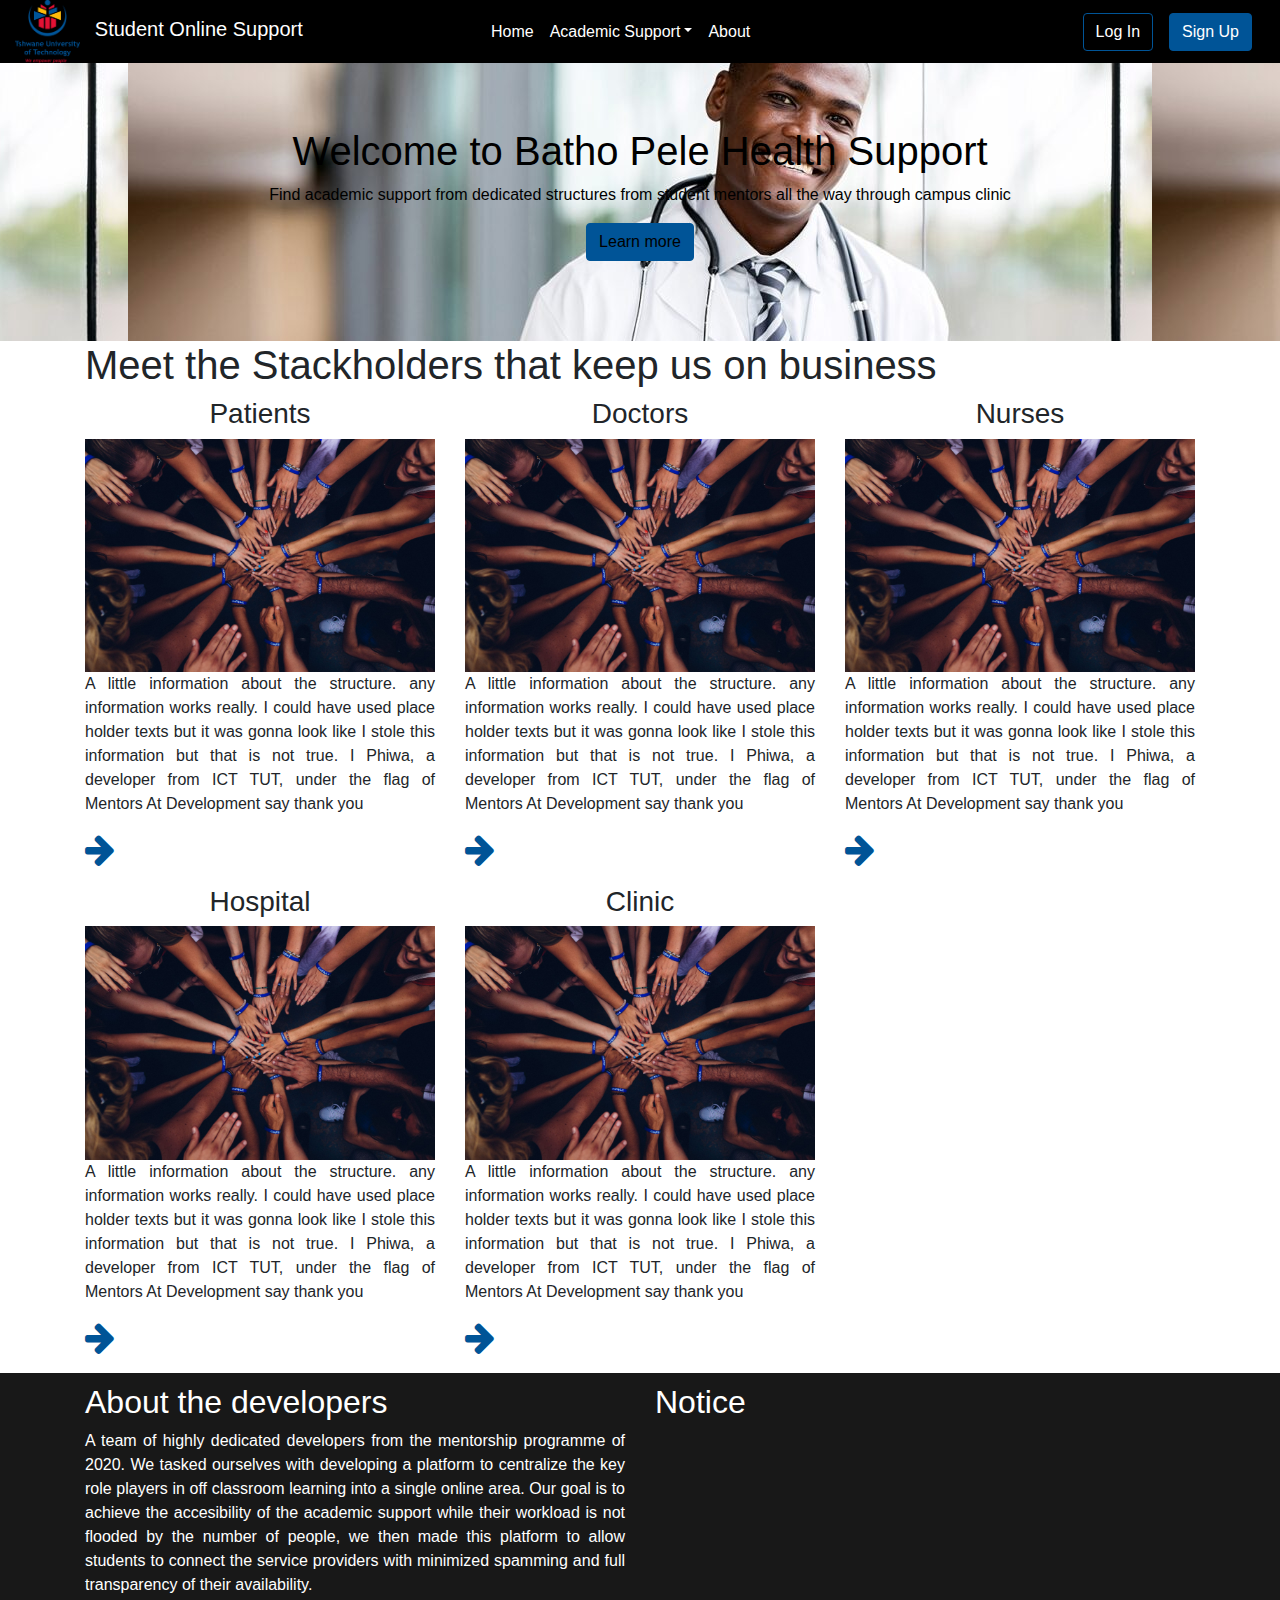
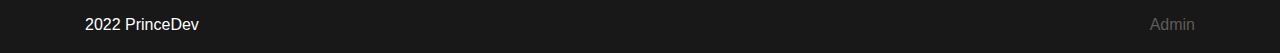
==== index.html @ 26e561c2 "Home page done" ====
<!DOCTYPE html>
<html>

<head>
    <meta charset="utf-8">
    <meta name="viewport" content="width=device-width, initial-scale=1.0, shrink-to-fit=no">
    <title>mad</title>
    <link rel="stylesheet" href="assets/bootstrap/css/bootstrap.min.css">
    <link rel="stylesheet" href="assets/fonts/fontawesome-all.min.css">
    <link rel="stylesheet" href="assets/fonts/font-awesome.min.css">
    <link rel="stylesheet" href="assets/fonts/fontawesome5-overrides.min.css">
    <link rel="stylesheet" href="assets/css/explorehome.css">
    <link rel="stylesheet" href="assets/css/footer.css">
    <link rel="stylesheet" href="https://cdnjs.cloudflare.com/ajax/libs/animate.css/3.5.2/animate.min.css">
    <link rel="stylesheet" href="assets/css/navstyle.css">
    <link rel="stylesheet" href="assets/css/promostyle.css">
</head>

<body>
    <div class="container-fluid">
        <nav class="navbar navbar-light navbar-expand-md fixed-top bg-white" id="navigation" style="background-color: rgba(255,255,255,0);padding: 0px;padding-right: 5px;">
            <div class="container-fluid">
                <div>    
                    <img class="img-fluid" src="assets/img/1200px-Tshwane_University_of_Technology_logo.svg.png">
                    <a class="navbar-brand" href="#" style="color: rgb(255,255,255);">Student Online Support</a>
                </div>
                <button data-toggle="collapse" class="navbar-toggler" data-target="#navcol-1" style="background-color: #ffffff;margin-right: 17px;"><span class="sr-only">Toggle navigation</span><span class="navbar-toggler-icon" style="color: rgba(255,255,255,0.5);background-color: #ffffff;"></span></button>
                <div class="collapse navbar-collapse text-justify" id="navcol-1" style="padding: 0px;padding-right: 0px;padding-left: 6px;">
                    <ul class="nav navbar-nav mx-auto" id="nav-links">
                        <li class="nav-item" role="presentation"><a class="nav-link active" href="#" style="color: rgb(255,255,255);">Home</a></li>
                        <li class="nav-item dropdown"><a class="dropdown-toggle nav-link" data-toggle="dropdown" aria-expanded="false" href="#" style="color: #ffffff;">Academic Support</a>
                            <div class="dropdown-menu" role="menu">
                                <h6 class="dropdown-header" role="presentation">Structures</h6><a class="dropdown-item" role="presentation" href="#">Mentors</a><a class="dropdown-item" role="presentation" href="#">Tutors</a><a class="dropdown-item" role="presentation" href="#">Lectures</a><a class="dropdown-item"
                                    role="presentation" href="#">SDS</a><a class="dropdown-item" role="presentation" href="#">Clinic</a></div>
                        </li>
                        <li class="nav-item" role="presentation"><a class="nav-link active" href="#" style="color: rgb(255,255,255);">About</a></li>
                    </ul>
                    <ul class="nav navbar-nav ml-auto">
                        <li class="nav-item" role="presentation"><a class="nav-link active" href="#"><button class="btn btn-outline-primary" data-toggle="modal" data-target="#signup" type="button">Log In</button></a></li>
                        <li class="nav-item" role="presentation"><a class="nav-link active" href="#"><button class="btn btn-primary" data-toggle="modal" data-target="#signin" type="button">Sign Up</button></a></li>
                    </ul>
                </div>
            </div>
        </nav>
    <div class="modal fade" role="dialog" tabindex="-1" id="signup">
        <div class="modal-dialog modal-sm modal-dialog-centered" role="document">
            <div class="modal-content">
                <div class="modal-header">
                    <h4 class="modal-title">Sign In</h4><button type="button" class="close" data-dismiss="modal" aria-label="Close"><span aria-hidden="true">×</span></button></div>
                <div class="modal-body">
                    <form>
                        <div class="form-group">
                            <div class="input-group">
                                <div class="input-group-prepend"><span class="text-primary input-group-text"><i class="fa fa-envelope-o"></i></span></div><input class="form-control" type="email" required="" placeholder="Student Email">
                                <div class="input-group-append"></div>
                            </div>
                        </div>
                        <div class="form-group">
                            <div class="input-group">
                                <div class="input-group-prepend"><span class="text-primary input-group-text"><i class="fa fa-lock"></i></span></div><input class="form-control" type="password" required="" placeholder="Password">
                                <div class="input-group-append"></div>
                            </div>
                        </div>
                        <div class="form-group"><button class="btn btn-primary btn-lg text-white" style="width: 100%;" type="button">Log in</button></div>
                    </form>
                    <hr style="background-color: #bababa;">
                    <p class="text-center">Or&nbsp;<a class="text-decoration-none" href="#">Forgot password</a></p>
                    <p class="text-center">Don't have an account? &nbsp;<a class="text-decoration-none" data-dismiss="modal" data-toggle="modal" data-target="#signin" href="#">Sign Up</a></p>
                </div>
            </div>
        </div>
        </div>
        <div class="modal fade" role="dialog" tabindex="-1" id="signin">
            <div class="modal-dialog modal-sm modal-dialog-centered" role="document">
                <div class="modal-content">
                    <div class="modal-header">
                        <h4 class="modal-title">Sign Up Now</h4><button type="button" class="close" data-dismiss="modal" aria-label="Close"><span aria-hidden="true">×</span></button></div>
                    <div class="modal-body">
                        <form class="mt-4">
                            <div class="form-group">
                                <div class="input-group">
                                    <div class="input-group-prepend"><span class="text-primary input-group-text"><i class="fa fa-user-o"></i></span></div><input class="form-control" type="text" id="user-name" required="" placeholder="Full Name">
                                    <div class="input-group-append"></div>
                                </div>
                            </div>
                            <div class="form-group">
                                <div class="input-group">
                                    <div class="input-group-prepend"><span class="text-primary input-group-text"><i class="fa fa-user-o"></i></span></div><input class="form-control" type="text" required="" placeholder="Student Number">
                                    <div class="input-group-append"></div>
                                </div>
                            </div>
                            <div class="form-group">
                                <div class="input-group">
                                    <div class="input-group-prepend"><span class="text-primary input-group-text"><i class="far fa-envelope"></i></span></div><input class="form-control" type="email" required="" placeholder="Student Email">
                                    <div class="input-group-append"></div>
                                </div>
                            </div>
                            <div class="form-group">
                                <div class="input-group">
                                    <div class="input-group-prepend"><span class="text-primary input-group-text"><i class="fa fa-lock"></i></span></div><input class="form-control" type="email" required="" placeholder="Email">
                                    <div class="input-group-append"></div>
                                </div>
                            </div>
                            <div class="form-group">
                                <div class="input-group">
                                    <div class="input-group-prepend"><span class="text-primary input-group-text"><i class="fa fa-lock"></i></span></div><input class="form-control" type="password" required="" placeholder="Password">
                                    <div class="input-group-append"></div>
                                </div>
                            </div>
                            <div class="form-group">
                                <div class="form-check"><input class="form-check-input" type="checkbox" id="formCheck-1" required="" checked=""><label class="form-check-label" for="formCheck-1">I agree all the terms and conditions.</label></div>
                            </div>
                            <div class="form-group"><button class="btn btn-primary btn-lg text-white" style="width: 100%;" type="button">Sign Up</button></div>
                        </form>
                        <hr style="background-color: #bababa;">
                        <p class="text-center">Already have an Account?&nbsp;<a class="text-decoration-none" data-dismiss="modal" data-toggle="modal" data-target="#signup" href="#">Log In</a></p>
                    </div>
                </div>
            </div>
        </div>
    </div>
    <div id="promodiv" class="promodiv">
        <div class="jumbotron" id="promo" style="margin-bottom: 0px;">
            <h1 class="bounce animated" id="promoHeading">Welcome to Batho Pele Health Support</h1>
            <p class="rubberBand animated">Find academic support from dedicated structures from student mentors all the way through campus clinic</p>
            <p><a class="btn btn-primary" role="button">Learn more</a></p>
        </div>
    </div>
    <div id="explore">
        <div class="container">
            <h1>Meet the Stackholders that keep us on business</h1>
            <div class="row">
                <div class="col-lg-4">
                    <h3>Patients</h3><img class="img-fluid" src="assets/img/suppurt.jpg">
                    <p>A little information about the structure. any information works really. I could have used place holder texts but it was gonna look like I stole this information but that is not true. I Phiwa, a developer from ICT TUT, under the flag
                        of Mentors At Development say thank you</p>
                    <p><a href="#"><i class="fa fa-arrow-right" id="icon"></i></a></p>
                </div>
                <div class="col-lg-4">
                    <h3>Doctors</h3><img class="img-fluid" src="assets/img/suppurt.jpg">
                    <p>A little information about the structure. any information works really. I could have used place holder texts but it was gonna look like I stole this information but that is not true. I Phiwa, a developer from ICT TUT, under the flag
                        of Mentors At Development say thank you</p>
                    <p><a href="#"><i class="fa fa-arrow-right" id="icon"></i></a></p>
                </div>
                <div class="col-lg-4">
                    <h3>Nurses</h3><img class="img-fluid" src="assets/img/suppurt.jpg">
                    <p>A little information about the structure. any information works really. I could have used place holder texts but it was gonna look like I stole this information but that is not true. I Phiwa, a developer from ICT TUT, under the flag
                        of Mentors At Development say thank you</p>
                    <p><a href="#"><i class="fa fa-arrow-right" id="icon"></i></a></p>
                </div>
                <div class="col-lg-4">
                    <h3>Hospital</h3><img class="img-fluid" src="assets/img/suppurt.jpg">
                    <p>A little information about the structure. any information works really. I could have used place holder texts but it was gonna look like I stole this information but that is not true. I Phiwa, a developer from ICT TUT, under the flag
                        of Mentors At Development say thank you</p>
                    <p><a href="#"><i class="fa fa-arrow-right" id="icon"></i></a></p>
                </div>
                <div class="col-lg-4">
                    <h3>Clinic</h3><img class="img-fluid" src="assets/img/suppurt.jpg">
                    <p>A little information about the structure. any information works really. I could have used place holder texts but it was gonna look like I stole this information but that is not true. I Phiwa, a developer from ICT TUT, under the flag
                        of Mentors At Development say thank you</p>
                    <p><a href="#"><i class="fa fa-arrow-right" id="icon"></i></a></p>
                </div>
            </div>
        </div>
    </div>
    <footer>
        <div id="footer-div">
            <div class="container" id="footercont">
                <div class="row">
                    <div class="col-lg-6">
                        <h2>About the developers</h2>
                        <p>A team of highly dedicated developers from the mentorship programme of 2020. We tasked ourselves with developing a platform to centralize the key role players in off classroom learning into a single online area. Our goal is to
                            achieve the accesibility of the academic support while their workload is not flooded by the number of people, we then made this platform to allow students to connect the service providers with minimized spamming and full transparency
                            of their availability.</p>
                    </div>
                    <div class="col-lg-6">
                        <h2>Notice</h2>
                    </div>
                </div>
                <div>
                    <div class="row">
                        <div class="col-lg-6">
                            <p>2022 PrinceDev<br></p>
                        </div>
                        <div class="col-lg-6" id="adm"><a href="#" style="color: rgb(113,113,113);"></a><a class="active" href="#" style="color: rgb(92,92,92);">Admin</a></div>
                    </div>
                </div>
            </div>
        </div>
    </footer>
    <script src="assets/js/jquery.min.js"></script>
    <script src="assets/bootstrap/js/bootstrap.min.js"></script>
</body>

</html>
---- assets/fonts/fontawesome5-overrides.min.css ----
.fab.fa-bitcoin:before{content:"\f379"}.far.fa-calendar:before,.fas.fa-calendar:before{content:"\f133"}.far.fa-clipboard:before,.fas.fa-clipboard:before{content:"\f328"}.fab.fa-facebook-f:before{content:"\f39e"}.fab.fa-google-plus:before{content:"\f2b3"}.fas.fa-hotel:before{content:"\f594"}.fab.fa-linkedin:before{content:"\f08c"}.fas.fa-reply:before{content:"\f3e5"}.fas.fa-thermometer:before{content:"\f491"}.fab.fa-vimeo:before{content:"\f40a"}.far.fa-window-close:before,.fas.fa-window-close:before{content:"\f410"}.fab.fa-youtube-square:before{content:"\f431"}
---- assets/css/explorehome.css ----
#icon {
  font-size: 35px;
}

#explore p {
  text-align: justify;
}

#explore a {
  color: rgb(0,84,151);
  transition: transform .2s;
}

#explore a:hover {
  color: #e41134;
  transition: .2s ease;
}

#explore h3 {
  text-align: center;
}
---- assets/css/footer.css ----
#footer-div {
  background-color: #181818;
  color: #fff;
  text-align: justify;
}

#footer-div h2 {
  margin-top: 10px;
}

#adm {
  text-align: end;
  text-decoration: none;
  color: grey;
}
---- assets/css/navstyle.css ----
.btn-primary:hover {
  color: #000000;
  background-color: #e41134;
  border-color: #e41134;
}

[type=button]:not(:disabled), [type=reset]:not(:disabled), [type=submit]:not(:disabled), button:not(:disabled) {
  cursor: pointer;
}

.btn-primary {
  color: #fff;
  background-color: #005497;
  border-color: #005497;
}

.bg-white {
  background-color: #000000!important;
}

.btn-outline-primary {
  color: #ffffff;
  border-color: #005497;
}

.btn-outline-primary:hover {
  color: #fff;
  background-color: #e41134;
  border-color: #e41134;
}

#navigation img {
  max-height: 63px;
  padding-right: 10px;
}

.dropdown-header {
  font-size: x-large;
  color: #000;
}

.navbar-expand-md .navbar-nav .dropdown-menu {
  border: 0px;
  background-color: #ffffff;
}

.dropdown-item:hover {
  background-color: rgba(0,0,0,0.17);
  transition-delay: 2s;
  transition: slow;
  border-radius: 0px;
}

@media (min-width: 992px) {
  #nav-links {
    padding-left: 150px;
  }
}

#nav-links {
  padding-left: 0px;
}

.navbar-light .navbar-nav .nav-link {
}

@media (min-width: 576px) {
  .navbar-expand-md .navbar-nav .dropdown-menu {
    text-align: left;
  }
}

.navbar-expand-md .navbar-nav .dropdown-menu {
  text-align: center;
}

.navbar-light .navbar-nav .active > .nav-link, .navbar-light .navbar-nav .nav-link.active, .navbar-light .navbar-nav .nav-link.show, .navbar-light .navbar-nav .show > .nav-link {
  color: #ffffff;
}

.navbar-light .navbar-brand {
  color: #ffffff;
}

.navbar-light .navbar-nav .active > .nav-link, .navbar-light .navbar-nav .nav-link.active, .navbar-light .navbar-nav .nav-link.show, .navbar-light .navbar-nav .show > .nav-link {
  color: #ffffff;
}

.btn.focus, .btn:focus {
  outline: 0;
  box-shadow: 0 0 0 .2rem rgba(0,84,151,0.57);
}

.fa.fa-envelope-o {
  color: #000000;
}

.navbar-light .navbar-toggler {
  margin-bottom: 5px;
}

#navigation {
  padding-right: 5px;
  padding-bottom: 53px;
}
---- assets/css/promostyle.css ----
@media (min-width: 320px) {
  #promodiv {
    margin-top: 108px;
  }
}

@media (min-width: 300px) {
  #promodiv {
    margin-top: 62px;
  }
}

@media (min-width: 420px) {
  #promodiv {
    margin-top: 63px;
  }
}

@media (min-width: 576px) {
  #promodiv {
    margin-top: 63px;
  }
}

#promo {
  margin-top: 63px;
}

@media (min-width: 300px) {
  #promoHeading {
    margin-top: 114px;
  }
}

@media (min-width: 900px) {
  #promoHeading {
    margin-top: 0px;
  }
}

#promo {
  background-image: url(../../assets/img/landing_bg.jpg);
  background-position: center;
  border-radius: 0px;
  color: #000;
  text-align: center;
}
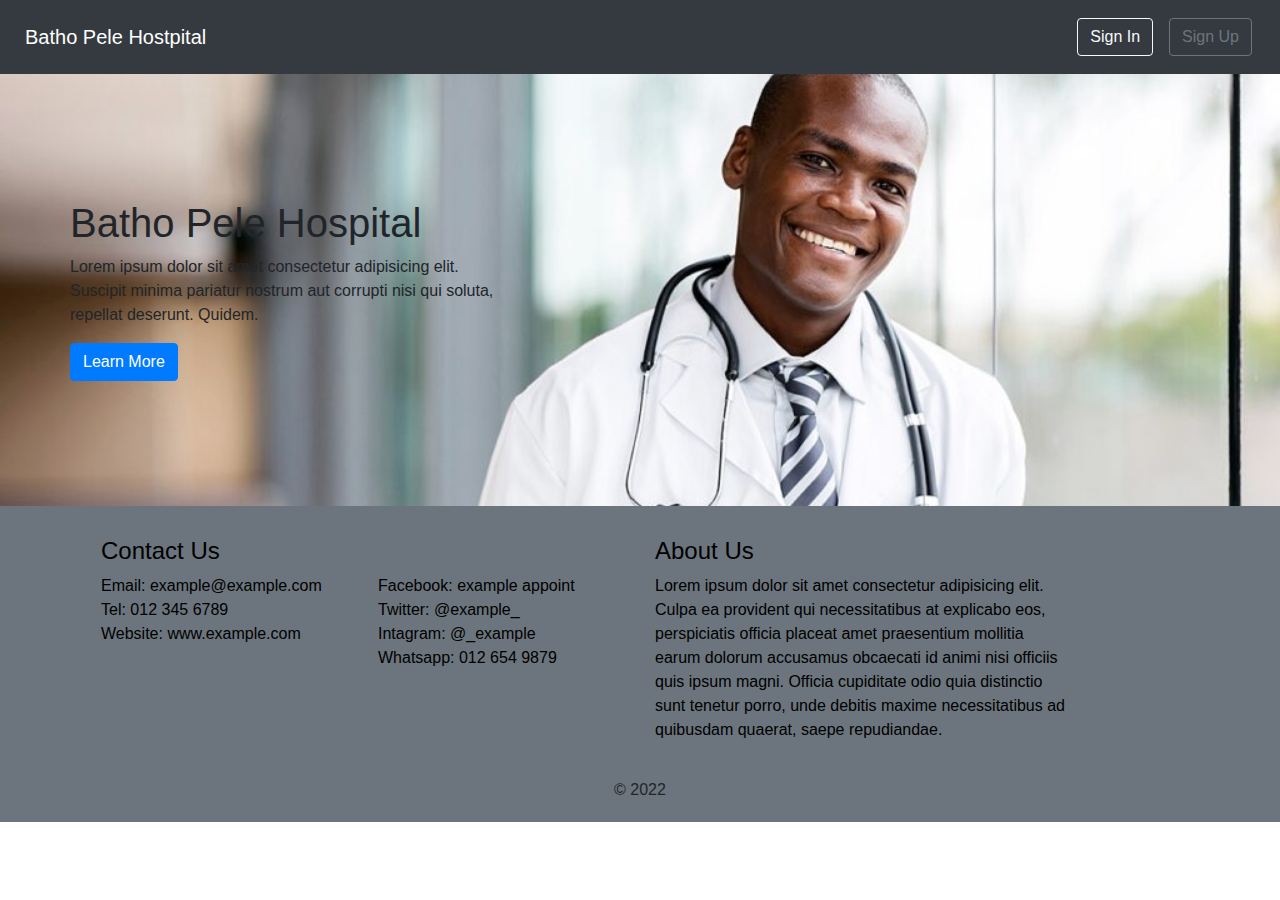
==== commit fb89c23f: "Update, add Home page" ====
--- a/index.html
+++ b/index.html
@@ -1,32 +1,69 @@
+<!-- <?php
+
+    $email = $pass = "";
+
+    isset($_POST['signin']) ? login() : (isset($_POST['signup']) ? print('sign up') : null);
+
+    
+    function login(){
+
+        include './scripts/db.php';
+
+        $email = $_POST['email'];
+        $pass = $_POST['pass'];
+
+        // encripted 
+        $p = md5($pass);
+
+        $db = mysqli_connect('localhost', 'root', '', 'bookings');
+
+        $sql = "SELECT FROM users WHERE email_address='$email' AND pass='$p'";
+
+        $r = mysqli_query($db, $sql);
+
+        if($data = mysqli_fetch_assoc($r)){
+            setcookie('uid', $data['uid']);
+
+            header("Location: ./home.php");
+        }
+        else{
+
+        }
+
+
+    }
+   
+    function reg(){
+
+    }
+
+?> -->
+
 <!DOCTYPE html>
-<html>
-
-<head>
-    <meta charset="utf-8">
-    <meta name="viewport" content="width=device-width, initial-scale=1.0, shrink-to-fit=no">
-    <title>mad</title>
-    <link rel="stylesheet" href="assets/bootstrap/css/bootstrap.min.css">
-    <link rel="stylesheet" href="assets/fonts/fontawesome-all.min.css">
-    <link rel="stylesheet" href="assets/fonts/font-awesome.min.css">
-    <link rel="stylesheet" href="assets/fonts/fontawesome5-overrides.min.css">
-    <link rel="stylesheet" href="assets/css/explorehome.css">
-    <link rel="stylesheet" href="assets/css/footer.css">
-    <link rel="stylesheet" href="https://cdnjs.cloudflare.com/ajax/libs/animate.css/3.5.2/animate.min.css">
-    <link rel="stylesheet" href="assets/css/navstyle.css">
-    <link rel="stylesheet" href="assets/css/promostyle.css">
-</head>
-
-<body>
-    <div class="container-fluid">
-        <nav class="navbar navbar-light navbar-expand-md fixed-top bg-white" id="navigation" style="background-color: rgba(255,255,255,0);padding: 0px;padding-right: 5px;">
+<html lang="en">
+
+    <head>
+            
+        <meta charset="utf-8">
+        <meta name="viewport" content="width=device-width, initial-scale=1.0, shrink-to-fit=no">
+        <title>Booking System</title>
+        <link rel="stylesheet" href="assets/bootstrap/css/bootstrap.min.css">
+        <link rel="stylesheet" href="assets/fonts/fontawesome-all.min.css">
+        <link rel="stylesheet" href="assets/fonts/font-awesome.min.css">
+        <link rel="stylesheet" href="assets/fonts/fontawesome5-overrides.min.css">
+        <link rel="stylesheet" href="https://cdnjs.cloudflare.com/ajax/libs/animate.css/3.5.2/animate.min.css">
+        <link rel="stylesheet" href="./assets/css/stylee.css">
+    </head>
+
+    <body>
+        <nav class="navbar navbar-dark navbar-expand-md top bg-dark" id="navigation" style="padding: 10px;padding-right: 5px;">
             <div class="container-fluid">
                 <div>    
-                    <img class="img-fluid" src="assets/img/1200px-Tshwane_University_of_Technology_logo.svg.png">
-                    <a class="navbar-brand" href="#" style="color: rgb(255,255,255);">Student Online Support</a>
-                </div>
-                <button data-toggle="collapse" class="navbar-toggler" data-target="#navcol-1" style="background-color: #ffffff;margin-right: 17px;"><span class="sr-only">Toggle navigation</span><span class="navbar-toggler-icon" style="color: rgba(255,255,255,0.5);background-color: #ffffff;"></span></button>
+                    <a class="navbar-brand" href="#">Batho Pele Hostpital</a>
+                </div>
+                <button data-toggle="collapse" class="navbar-toggler" data-target="#navcol-1"><span class="sr-only">Toggle navigation</span><span class="navbar-toggler-icon" ></span></button>
                 <div class="collapse navbar-collapse text-justify" id="navcol-1" style="padding: 0px;padding-right: 0px;padding-left: 6px;">
-                    <ul class="nav navbar-nav mx-auto" id="nav-links">
+                    <!-- <ul class="nav navbar-nav mx-auto" id="nav-links">
                         <li class="nav-item" role="presentation"><a class="nav-link active" href="#" style="color: rgb(255,255,255);">Home</a></li>
                         <li class="nav-item dropdown"><a class="dropdown-toggle nav-link" data-toggle="dropdown" aria-expanded="false" href="#" style="color: #ffffff;">Academic Support</a>
                             <div class="dropdown-menu" role="menu">
@@ -34,41 +71,42 @@
                                     role="presentation" href="#">SDS</a><a class="dropdown-item" role="presentation" href="#">Clinic</a></div>
                         </li>
                         <li class="nav-item" role="presentation"><a class="nav-link active" href="#" style="color: rgb(255,255,255);">About</a></li>
+                    </ul> -->
+                    <ul class="nav navbar-nav ml-auto">
+                        <li class="nav-item" role="presentation"><a class="nav-link active" ><button class="btn btn-outline-light" data-toggle="modal" data-target="#signup" type="button">Sign In</button></a></li>
+                        <li class="nav-item" role="presentation"><a class="nav-link active" ><button class="btn btn-outline-secondary" data-toggle="modal" data-target="#signin" type="button">Sign Up</button></a></li>
                     </ul>
-                    <ul class="nav navbar-nav ml-auto">
-                        <li class="nav-item" role="presentation"><a class="nav-link active" href="#"><button class="btn btn-outline-primary" data-toggle="modal" data-target="#signup" type="button">Log In</button></a></li>
-                        <li class="nav-item" role="presentation"><a class="nav-link active" href="#"><button class="btn btn-primary" data-toggle="modal" data-target="#signin" type="button">Sign Up</button></a></li>
-                    </ul>
                 </div>
             </div>
         </nav>
-    <div class="modal fade" role="dialog" tabindex="-1" id="signup">
-        <div class="modal-dialog modal-sm modal-dialog-centered" role="document">
-            <div class="modal-content">
-                <div class="modal-header">
-                    <h4 class="modal-title">Sign In</h4><button type="button" class="close" data-dismiss="modal" aria-label="Close"><span aria-hidden="true">×</span></button></div>
-                <div class="modal-body">
-                    <form>
-                        <div class="form-group">
-                            <div class="input-group">
-                                <div class="input-group-prepend"><span class="text-primary input-group-text"><i class="fa fa-envelope-o"></i></span></div><input class="form-control" type="email" required="" placeholder="Student Email">
-                                <div class="input-group-append"></div>
-                            </div>
-                        </div>
-                        <div class="form-group">
-                            <div class="input-group">
-                                <div class="input-group-prepend"><span class="text-primary input-group-text"><i class="fa fa-lock"></i></span></div><input class="form-control" type="password" required="" placeholder="Password">
-                                <div class="input-group-append"></div>
-                            </div>
-                        </div>
-                        <div class="form-group"><button class="btn btn-primary btn-lg text-white" style="width: 100%;" type="button">Log in</button></div>
-                    </form>
-                    <hr style="background-color: #bababa;">
-                    <p class="text-center">Or&nbsp;<a class="text-decoration-none" href="#">Forgot password</a></p>
-                    <p class="text-center">Don't have an account? &nbsp;<a class="text-decoration-none" data-dismiss="modal" data-toggle="modal" data-target="#signin" href="#">Sign Up</a></p>
-                </div>
-            </div>
-        </div>
+
+        <div class="modal fade" role="dialog" tabindex="-1" id="signup">
+            <div class="modal-dialog modal-sm modal-dialog-centered" role="document">
+                <div class="modal-content">
+                    <div class="modal-header">
+                        <h4 class="modal-title">Sign In</h4><button type="button" class="close" data-dismiss="modal" aria-label="Close"><span aria-hidden="true">×</span></button></div>
+                    <div class="modal-body">
+                        <form method="post" action="./home.html">
+                            <div class="form-group">
+                                <div class="input-group">
+                                    <div class="input-group-prepend"><span class="text-primary input-group-text"><i class="fa fa-envelope-o"></i></span></div><input class="form-control" type="email" name="email" value="" required="" placeholder="Email Address">
+                                    <div class="input-group-append"></div>
+                                </div>
+                            </div>
+                            <div class="form-group">
+                                <div class="input-group">
+                                    <div class="input-group-prepend"><span class="text-primary input-group-text"><i class="fa fa-lock"></i></span></div><input class="form-control" type="password" name="pass" value="" required="" placeholder="Password">
+                                    <div class="input-group-append"></div>
+                                </div>
+                            </div>
+                            <div class="form-group"><button class="btn btn-outline-primary btn-lg " style="width: 100%;" name="signin" type="submit">Sign In</button></div>
+                        </form>
+                        <hr style="background-color: #bababa;">
+                        <p class="text-center">Or&nbsp;<a class="text-decoration-none" href="#">Forgot password</a></p>
+                        <p class="text-center">Don't have an account? &nbsp;<a class="text-decoration-none" data-dismiss="modal" data-toggle="modal" data-target="#signin" href="#">Sign Up</a></p>
+                    </div>
+                </div>
+            </div>
         </div>
         <div class="modal fade" role="dialog" tabindex="-1" id="signin">
             <div class="modal-dialog modal-sm modal-dialog-centered" role="document">
@@ -76,7 +114,7 @@
                     <div class="modal-header">
                         <h4 class="modal-title">Sign Up Now</h4><button type="button" class="close" data-dismiss="modal" aria-label="Close"><span aria-hidden="true">×</span></button></div>
                     <div class="modal-body">
-                        <form class="mt-4">
+                        <form class="mt-4" method="POST" >
                             <div class="form-group">
                                 <div class="input-group">
                                     <div class="input-group-prepend"><span class="text-primary input-group-text"><i class="fa fa-user-o"></i></span></div><input class="form-control" type="text" id="user-name" required="" placeholder="Full Name">
@@ -85,19 +123,13 @@
                             </div>
                             <div class="form-group">
                                 <div class="input-group">
-                                    <div class="input-group-prepend"><span class="text-primary input-group-text"><i class="fa fa-user-o"></i></span></div><input class="form-control" type="text" required="" placeholder="Student Number">
-                                    <div class="input-group-append"></div>
-                                </div>
-                            </div>
-                            <div class="form-group">
-                                <div class="input-group">
-                                    <div class="input-group-prepend"><span class="text-primary input-group-text"><i class="far fa-envelope"></i></span></div><input class="form-control" type="email" required="" placeholder="Student Email">
-                                    <div class="input-group-append"></div>
-                                </div>
-                            </div>
-                            <div class="form-group">
-                                <div class="input-group">
-                                    <div class="input-group-prepend"><span class="text-primary input-group-text"><i class="fa fa-lock"></i></span></div><input class="form-control" type="email" required="" placeholder="Email">
+                                    <div class="input-group-prepend"><span class="text-primary input-group-text"><i class="fa fa-user-o"></i></span></div><input class="form-control" type="text" required="" placeholder="Surname">
+                                    <div class="input-group-append"></div>
+                                </div>
+                            </div>
+                            <div class="form-group">
+                                <div class="input-group">
+                                    <div class="input-group-prepend"><span class="text-primary input-group-text"><i class="far fa-envelope"></i></span></div><input class="form-control" type="email" required="" placeholder="Email Address">
                                     <div class="input-group-append"></div>
                                 </div>
                             </div>
@@ -108,9 +140,15 @@
                                 </div>
                             </div>
                             <div class="form-group">
+                                <div class="input-group">
+                                    <div class="input-group-prepend"><span class="text-primary input-group-text"><i class="fa fa-lock"></i></span></div><input class="form-control" type="password" required="" placeholder="Confirm Password">
+                                    <div class="input-group-append"></div>
+                                </div>
+                            </div>
+                            <div class="form-group">
                                 <div class="form-check"><input class="form-check-input" type="checkbox" id="formCheck-1" required="" checked=""><label class="form-check-label" for="formCheck-1">I agree all the terms and conditions.</label></div>
                             </div>
-                            <div class="form-group"><button class="btn btn-primary btn-lg text-white" style="width: 100%;" type="button">Sign Up</button></div>
+                            <div class="form-group"><button class="btn btn-outline-primary btn-lg " style="width: 100%;" name="signup" type="submit">Sign Up</button></div>
                         </form>
                         <hr style="background-color: #bababa;">
                         <p class="text-center">Already have an Account?&nbsp;<a class="text-decoration-none" data-dismiss="modal" data-toggle="modal" data-target="#signup" href="#">Log In</a></p>
@@ -119,77 +157,93 @@
             </div>
         </div>
     </div>
-    <div id="promodiv" class="promodiv">
-        <div class="jumbotron" id="promo" style="margin-bottom: 0px;">
-            <h1 class="bounce animated" id="promoHeading">Welcome to Batho Pele Health Support</h1>
-            <p class="rubberBand animated">Find academic support from dedicated structures from student mentors all the way through campus clinic</p>
-            <p><a class="btn btn-primary" role="button">Learn more</a></p>
-        </div>
-    </div>
-    <div id="explore">
-        <div class="container">
-            <h1>Meet the Stackholders that keep us on business</h1>
-            <div class="row">
-                <div class="col-lg-4">
-                    <h3>Patients</h3><img class="img-fluid" src="assets/img/suppurt.jpg">
-                    <p>A little information about the structure. any information works really. I could have used place holder texts but it was gonna look like I stole this information but that is not true. I Phiwa, a developer from ICT TUT, under the flag
-                        of Mentors At Development say thank you</p>
-                    <p><a href="#"><i class="fa fa-arrow-right" id="icon"></i></a></p>
-                </div>
-                <div class="col-lg-4">
-                    <h3>Doctors</h3><img class="img-fluid" src="assets/img/suppurt.jpg">
-                    <p>A little information about the structure. any information works really. I could have used place holder texts but it was gonna look like I stole this information but that is not true. I Phiwa, a developer from ICT TUT, under the flag
-                        of Mentors At Development say thank you</p>
-                    <p><a href="#"><i class="fa fa-arrow-right" id="icon"></i></a></p>
-                </div>
-                <div class="col-lg-4">
-                    <h3>Nurses</h3><img class="img-fluid" src="assets/img/suppurt.jpg">
-                    <p>A little information about the structure. any information works really. I could have used place holder texts but it was gonna look like I stole this information but that is not true. I Phiwa, a developer from ICT TUT, under the flag
-                        of Mentors At Development say thank you</p>
-                    <p><a href="#"><i class="fa fa-arrow-right" id="icon"></i></a></p>
-                </div>
-                <div class="col-lg-4">
-                    <h3>Hospital</h3><img class="img-fluid" src="assets/img/suppurt.jpg">
-                    <p>A little information about the structure. any information works really. I could have used place holder texts but it was gonna look like I stole this information but that is not true. I Phiwa, a developer from ICT TUT, under the flag
-                        of Mentors At Development say thank you</p>
-                    <p><a href="#"><i class="fa fa-arrow-right" id="icon"></i></a></p>
-                </div>
-                <div class="col-lg-4">
-                    <h3>Clinic</h3><img class="img-fluid" src="assets/img/suppurt.jpg">
-                    <p>A little information about the structure. any information works really. I could have used place holder texts but it was gonna look like I stole this information but that is not true. I Phiwa, a developer from ICT TUT, under the flag
-                        of Mentors At Development say thank you</p>
-                    <p><a href="#"><i class="fa fa-arrow-right" id="icon"></i></a></p>
-                </div>
-            </div>
-        </div>
-    </div>
-    <footer>
-        <div id="footer-div">
-            <div class="container" id="footercont">
-                <div class="row">
-                    <div class="col-lg-6">
-                        <h2>About the developers</h2>
-                        <p>A team of highly dedicated developers from the mentorship programme of 2020. We tasked ourselves with developing a platform to centralize the key role players in off classroom learning into a single online area. Our goal is to
-                            achieve the accesibility of the academic support while their workload is not flooded by the number of people, we then made this platform to allow students to connect the service providers with minimized spamming and full transparency
-                            of their availability.</p>
-                    </div>
-                    <div class="col-lg-6">
-                        <h2>Notice</h2>
-                    </div>
-                </div>
-                <div>
-                    <div class="row">
-                        <div class="col-lg-6">
-                            <p>2022 PrinceDev<br></p>
+
+        
+        <div class="container-fluid bg-img">
+
+            <div class="container" style="padding: 10% 0;">
+                <h1 class="bounce animated">Batho Pele Hospital</h1>
+                <p class="rubberBand animated">
+                    Lorem ipsum dolor sit amet consectetur adipisicing elit. <br>
+                    Suscipit minima pariatur nostrum aut corrupti nisi qui soluta, <br>
+                    repellat deserunt. Quidem. 
+                </p>
+
+                <!-- <input type="button" class="btn btn-success btn-appointment" value="Make Appoitment"> -->
+
+                <div class="btn btn-primary" role="button">Learn More</div>
+                
+            </div>
+            
+        </div>
+
+        <div class="container-fluid bg-secondary" style="padding-top:15px;" >
+        <div class="container" style="color: black;">
+            <div class="row p-3">
+                <div class="col-md-6 mb-3">
+                    <div class="contactUs">
+                        <h4>Contact Us</h4>
+                        <div class="row b">
+                            <div class="col-md-6 ">
+                                <div>
+                                    <span>Email:</span>
+                                    <span>example@example.com</span>
+                                </div>
+                                <div>
+                                    <span>Tel:</span>
+                                    <span>012 345 6789</span>
+                                </div>
+                                <div>
+                                    <span>Website:</span>
+                                    <span>www.example.com</span>
+                                </div>
+                            </div>
+                            <div class="col-md-6">
+                                <div>
+                                    <span>Facebook:</span>
+                                    <span>example appoint</span>
+                                </div>
+                                <div>
+                                    <span>Twitter:</span>
+                                    <span>@example_</span>
+                                </div>
+                                <div>
+                                    <span>Intagram:</span>
+                                    <span>@_example</span>
+                                </div>
+                                <div>
+                                    <span>Whatsapp:</span>
+                                    <span>012 654 9879</span>
+                                </div>
+                            </div>
                         </div>
-                        <div class="col-lg-6" id="adm"><a href="#" style="color: rgb(113,113,113);"></a><a class="active" href="#" style="color: rgb(92,92,92);">Admin</a></div>
-                    </div>
-                </div>
-            </div>
-        </div>
-    </footer>
+                    </div>
+                </div>
+
+                <div class="col-md-6">
+                    <div class="aboutUs">
+                        <h4>About Us</h4>
+                        <p>
+                            Lorem ipsum dolor sit amet consectetur adipisicing elit. <br>
+                            Culpa ea provident qui necessitatibus at explicabo eos, <br>
+                            perspiciatis officia placeat amet praesentium mollitia <br>
+                            earum dolorum accusamus obcaecati id animi nisi officiis <br>
+                            quis ipsum magni. Officia cupiditate odio quia distinctio <br>
+                            sunt tenetur porro, unde debitis maxime necessitatibus ad <br>
+                            quibusdam quaerat, saepe repudiandae.
+                        </p>
+                    </div>
+                </div>
+            </div>
+            </div>     
+        </div>
+
+        <div class="container-fluid bg-secondary text-center m-0 p-1">
+            <p>&COPY; 2022</p>
+        </div>
+        
     <script src="assets/js/jquery.min.js"></script>
     <script src="assets/bootstrap/js/bootstrap.min.js"></script>
-</body>
-
+
+    </body>
 </html>--- a/assets/css/stylee.css
+++ b/assets/css/stylee.css
@@ -0,0 +1,10 @@
+.bg-img{
+
+    background-image: url('../img/landing_bg.jpg');
+    background-repeat: no-repeat;
+    background-position: center;
+    background-size: cover;
+    
+}
+
+
